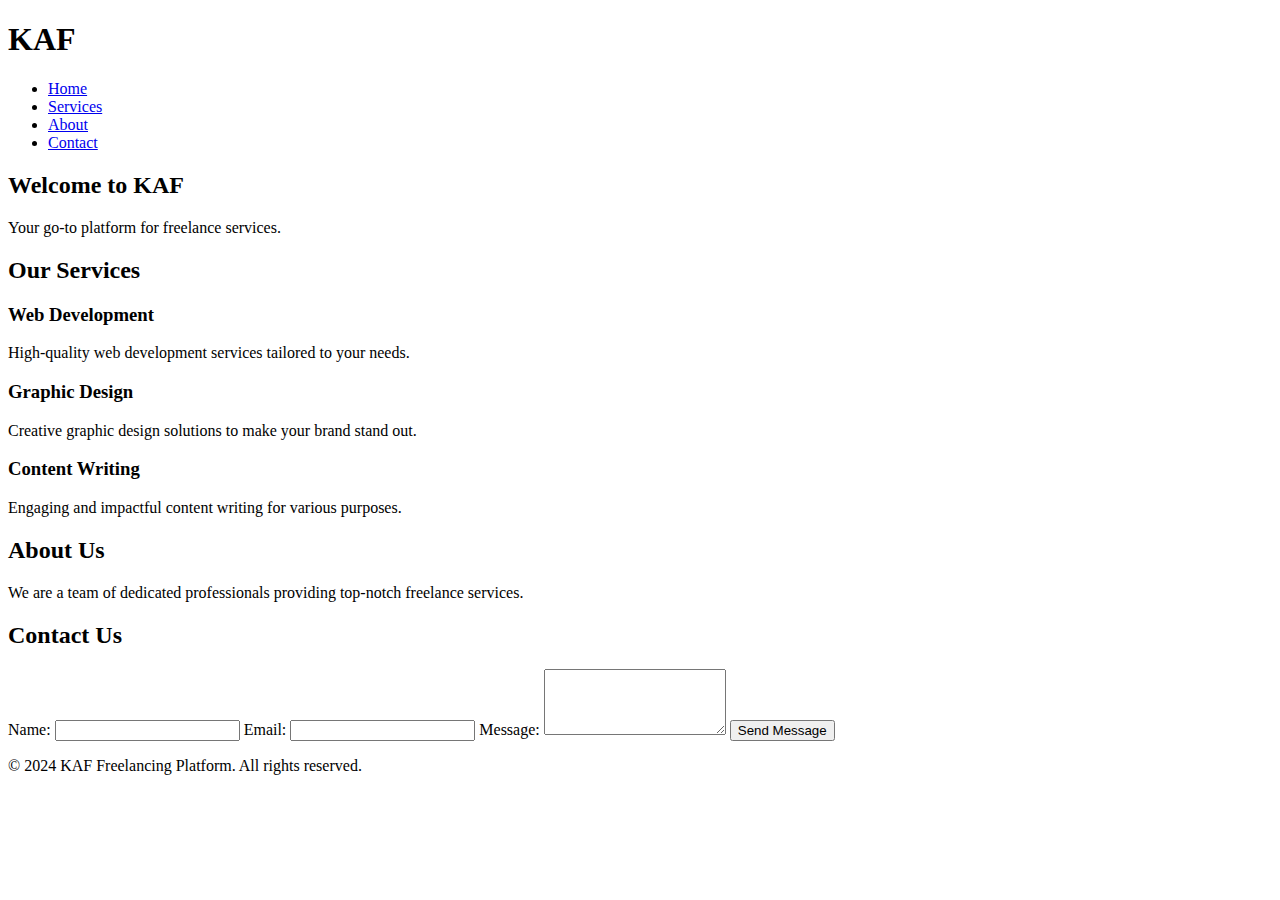
==== index.html @ ece63d55 "Update and rename KAF.html to index.html" ====
<!DOCTYPE html>
<html lang="en">
<head>
    <meta charset="UTF-8">
    <meta name="viewport" content="width=device-width, initial-scale=1.0">
    <title>KAF - Freelancing Platform</title>
    <link rel="stylesheet" href="anas.github.io\styles.css">
</head>
<body>
    <header>
        <div class="container">
            <h1>KAF</h1>
            <nav>
                <ul>
                    <li><a href="#home">Home</a></li>
                    <li><a href="#services">Services</a></li>
                    <li><a href="#about">About</a></li>
                    <li><a href="#contact">Contact</a></li>
                </ul>
            </nav>
        </div>
    </header>
    <section id="home">
        <div class="container">
            <h2>Welcome to KAF</h2>
            <p>Your go-to platform for freelance services.</p>
        </div>
    </section>
    <section id="services">
        <div class="container">
            <h2>Our Services</h2>
            <div class="service">
                <h3>Web Development</h3>
                <p>High-quality web development services tailored to your needs.</p>
            </div>
            <div class="service">
                <h3>Graphic Design</h3>
                <p>Creative graphic design solutions to make your brand stand out.</p>
            </div>
            <div class="service">
                <h3>Content Writing</h3>
                <p>Engaging and impactful content writing for various purposes.</p>
            </div>
        </div>
    </section>
    <section id="about">
        <div class="container">
            <h2>About Us</h2>
            <p>We are a team of dedicated professionals providing top-notch freelance services.</p>
        </div>
    </section>
    <section id="contact">
        <div class="container">
            <h2>Contact Us</h2>
            <form action="#">
                <label for="name">Name:</label>
                <input type="text" id="name" name="name" required>
                
                <label for="email">Email:</label>
                <input type="email" id="email" name="email" required>
                
                <label for="message">Message:</label>
                <textarea id="message" name="message" rows="4" required></textarea>
                
                <button type="submit">Send Message</button>
            </form>
        </div>
    </section>
    <footer>
        <div class="container">
            <p>&copy; 2024 KAF Freelancing Platform. All rights reserved.</p>
        </div>
    </footer>
<script type="text/javascript">
  (function(d, t) {
      var v = d.createElement(t), s = d.getElementsByTagName(t)[0];
      v.onload = function() {
        window.voiceflow.chat.load({
          verify: { projectID: '66b9d15562f135f03418ae2e' },
          url: 'https://general-runtime.voiceflow.com',
          versionID: 'production'
        });
      }
      v.src = "https://cdn.voiceflow.com/widget/bundle.mjs"; v.type = "text/javascript"; s.parentNode.insertBefore(v, s);
  })(document, 'script');
</script>
</body>
</html>
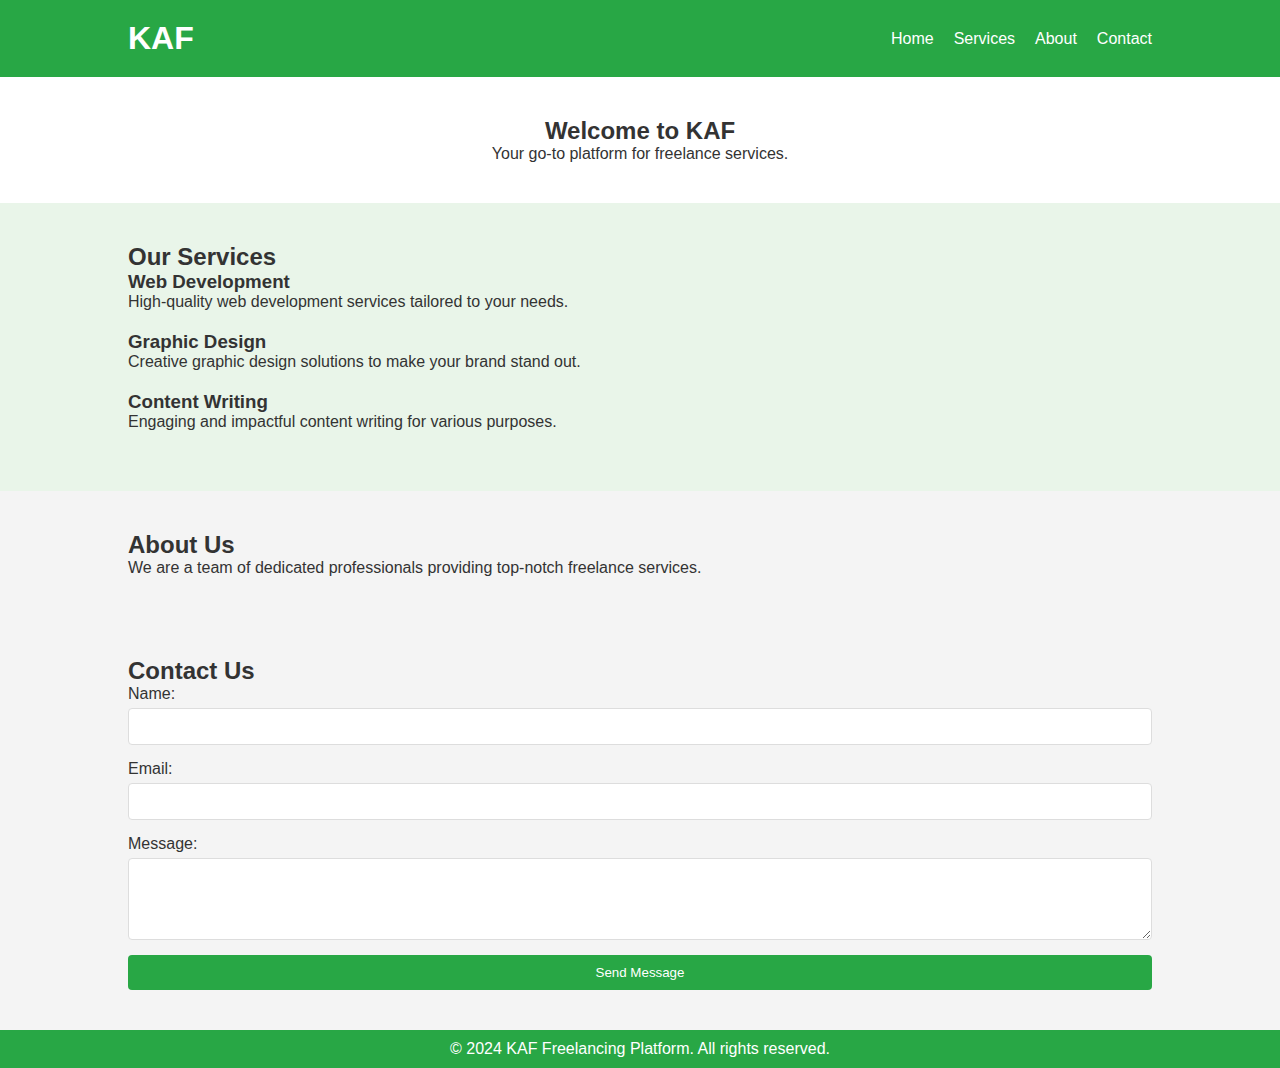
==== commit ff64f93d: "Update index.html" ====
--- a/index.html
+++ b/index.html
@@ -4,7 +4,7 @@
     <meta charset="UTF-8">
     <meta name="viewport" content="width=device-width, initial-scale=1.0">
     <title>KAF - Freelancing Platform</title>
-    <link rel="stylesheet" href="anas.github.io\styles.css">
+    <link rel="stylesheet" href="main.css">
 </head>
 <body>
     <header>
--- a/main.css
+++ b/main.css
@@ -0,0 +1,109 @@
+/* main.css */
+
+/* Reset some default styles */
+body, h1, h2, h3, p, ul, li, form, input, textarea {
+    margin: 0;
+    padding: 0;
+    box-sizing: border-box;
+}
+
+body {
+    font-family: Arial, sans-serif;
+    background-color: #f4f4f4;
+    color: #333;
+}
+
+header {
+    background-color: #28a745; /* Green color */
+    color: white;
+    padding: 20px 0;
+}
+
+header .container {
+    width: 80%;
+    margin: 0 auto;
+    display: flex;
+    justify-content: space-between;
+    align-items: center;
+}
+
+header h1 {
+    margin: 0;
+}
+
+header nav ul {
+    list-style: none;
+    display: flex;
+}
+
+header nav ul li {
+    margin-left: 20px;
+}
+
+header nav ul li a {
+    color: white;
+    text-decoration: none;
+}
+
+header nav ul li a:hover {
+    text-decoration: underline;
+}
+
+section {
+    padding: 40px 0;
+}
+
+section#home {
+    background-color: #ffffff;
+    text-align: center;
+}
+
+section#services {
+    background-color: #e9f5e9;
+}
+
+section#services .service {
+    margin-bottom: 20px;
+}
+
+section#contact form {
+    display: flex;
+    flex-direction: column;
+}
+
+section#contact form label {
+    margin-bottom: 5px;
+}
+
+section#contact form input, 
+section#contact form textarea {
+    padding: 10px;
+    margin-bottom: 15px;
+    border: 1px solid #ddd;
+    border-radius: 4px;
+}
+
+section#contact form button {
+    padding: 10px;
+    background-color: #28a745;
+    color: white;
+    border: none;
+    border-radius: 4px;
+    cursor: pointer;
+}
+
+section#contact form button:hover {
+    background-color: #218838;
+}
+
+footer {
+    background-color: #28a745;
+    color: white;
+    padding: 10px 0;
+    text-align: center;
+}
+
+.container {
+    width: 80%;
+    margin: 0 auto;
+}
